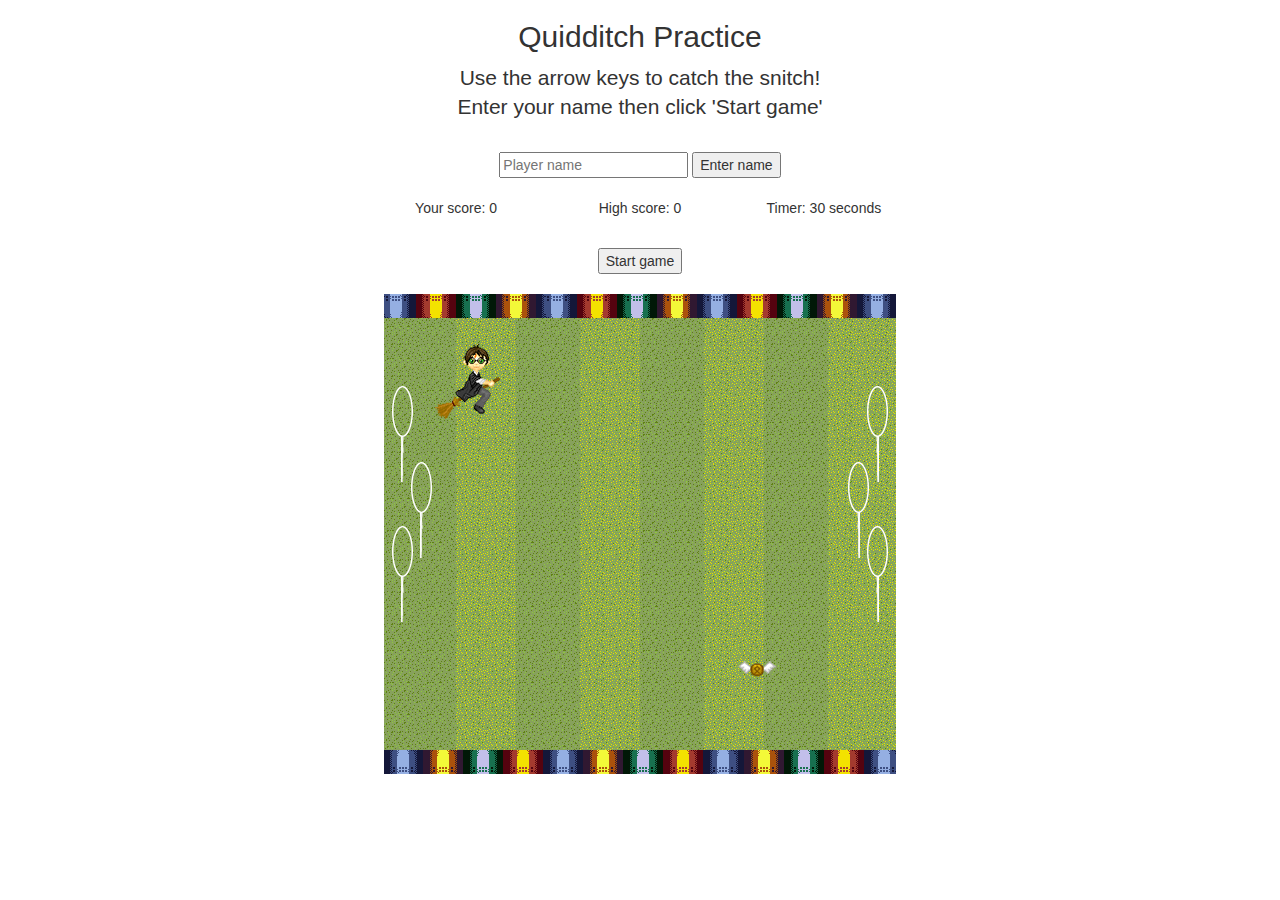
==== index.html @ c38550f1 "quidditch practice improvements - add high score, update bg, HP, and snitch visuals" ====
<!DOCTYPE html>
<html>
<head>
	<title>Quidditch Practice</title>
	<!-- Latest compiled and minified CSS -->
	<link rel="stylesheet" href="https://maxcdn.bootstrapcdn.com/bootstrap/3.3.7/css/bootstrap.min.css" integrity="sha384-BVYiiSIFeK1dGmJRAkycuHAHRg32OmUcww7on3RYdg4Va+PmSTsz/K68vbdEjh4u" crossorigin="anonymous">
	<style type="text/css" media="screen">
		.margin-left{
			margin-left: 20px;
		}
		.margin-bottom{
			margin-bottom:  20px;
		}
		.center{
			text-align: center;
		}
		.inline{
			display: inline-block;
			margin:  0 30px 30px 30px;
			width: 120px;
		}
	</style>
</head>
<body class="center">
	<div class="container">
		
		<div>
			<h2>Quidditch Practice</h2>
		</div>
		
		<div class="row lead">
			<p>Use the arrow keys to catch the snitch!<br/> Enter your name then click 'Start game'</p>
		</div>
		<div class="row margin-bottom">
		<input id="player-name" type="text" placeholder="Player name">
		<button onclick="newPlayer()">Enter name</button>
		</div>
		
		<div class="row">
			<div class="inline"><span id="nameBoard">Your score: </span><span id="score">0</span></div>
			<div class="inline" id="hiScore">High score: 0</div>
			<div class="inline" id="timer">Timer: 30 seconds</div>
		</div>
<!-- 		<div class="row">
			<div class="inline"></div>
			<div class="inline" id="hiScoreName">High score holder: </div>
			<div class="inline" id="timer"></div>
		</div> -->
		
		<div class="row margin-bottom">
			<button onclick="startGame()">Start game</button>
		</div>
		
			<script type="text/javascript">

			// var playerArray = [];

			function Player(name){
				this.name = name;
				this.highscore = 0;
			}

			// Player.prototype.highscre = 0

			function newPlayer(){
				var playerNameDiv = document.getElementById('player-name');
				var playerName = playerNameDiv.value;
				playerArray.push(new Player(playerName));
				console.log(playerArray)

				// document.getElementById('nameBoard').innerHTML = playerName + "'s score: "
				// playerArray.push(playerName);
				// console.log(playerArray)
			}

			function startGame(){
				gameOn = true;
				// user started the game. save the time and time plus 30 seconds
				gameStart = Date.now();
				gameEnd = Date.now() + 30000;
				// stert timerInterval
				timerInterval = Math.floor(setInterval(updateTimer, 1000));
				userScore = 0;
				// here add document to update your score to reflect 0
				document.getElementById('score').innerHTML = userScore
			}

			function updateTimer() {
				var newNow = Date.now();
				var timeDifference = (gameEnd - newNow) / 1000;
				if(timeDifference < 0){
					clearInterval(timerInterval);
					gameOn = false;
					timeDifference = 0;
					document.getElementById('timer').innerHTML = "Game over";
					// var c = document.getElementById("myCanvas");
					// var ctx = c.getContext("2d");
					// ctx.font = "30px Arial";
					// ctx.fillText("Game Over",10,50);
				}else{
				document.getElementById('timer').innerHTML = "Timer: " + Math.floor(timeDifference) + " seconds";
				}
			}





			var gameStart = 0;
			var gameEnd = 0;
			var timerInterval;
			var playerArray = [];
			// add start button - when clicked on the game starts and player can move
			// when clicked on, get Date.new() and save it to current Date
			// when clicked on get date.now() + 30 * 3000 milliseconds
			// create a setinterval to run every X and inside, recalculate the timer
			// When the difference is < 0, stop the game, clear the timer, check high score
			// 1. add pause button
			// 2. add a countdown timer
			// 2a. once timer runs out, game is over
			// 3. keep score, by player
			// 3a make a player constructor - name (ask), high score
			// 3b make an unput for player name
			// 3c
				// create the canvas tag with js. the canvas just holds the game
				var canvas = document.createElement('canvas');
				// create a context gor JS to play with (methods, properties, etc)
				var context = canvas.getContext('2d')

				canvas.width = 512; //size of the background
				canvas.height = 480;
				// add the canvas tag to the dom
				document.body.appendChild(canvas);

				var backgroundImage = new Image();//anytime you see something with 'new' (it's a constructr) then it's special and either you or js made it
				backgroundImage.src = "background.png";

				var speedModifier = .7;
				var monsterSpeed = 2.33;

				// GAME ON OFF
				var gameOn = false;

				// make a variable var for our hero. he is an image
				var hero = new Image();
				hero.src = "hp2.png";
				var heroLocation = {
					x: 50,
					y: 50
				}

				// make a var for our bad guy
				var monster = new Image();
				monster.src = "snitch3.png";
				var monsterLocation = {
					x: 350,
					y: 350,
					newX: 350,
					newY: 350
				}
				var userScore = 0;
				var highScore = 0;
				var highScoreName = 0;
				

				
				// an array to hold all the keys that are currently pressed down
				var keysDown = [];

				addEventListener('keyup', function(event){
					delete keysDown[event.keyCode];
				});

				// We need a way to tell if the user has pushed the arrow key
				//anonymous function has no name, and is only called if its parents calls it (which here is the keydown event) -- and with it comes an event parameter
				addEventListener('keydown', function(event){
					// if keyDown[39] is true then the user pushed right
					// if keyDown[40] is true then the user pushed down
					// if keyDown[37] is true then the user pushed left
					// if keyDown[38] is true then the user pushed up

					keysDown[event.keyCode] = true;
					// console.log(keysDown);
					// we know a key was pressed or we wouldnt be in here
					// what key did they press?
					// console.log(event.key);
					// if(event.key === 'ArrowDown'){
					// 	console.log('user pressed down arrow')
					// 	heroLocation.y += 10
					// }
					// if(event.key === 'ArrowUp'){
					// 	console.log('user pressed up arrow')
					// 	heroLocation.y -= 10
					// }
					// if(event.key === 'ArrowLeft'){
					// 	console.log('user pressed left arrow')
					// 	heroLocation.x -= 10
					// }
					// if(event.key === 'ArrowRight'){
					// 	console.log('user pressed right arrow')
					// 	heroLocation.x += 10
					// }
				})

			// this is where we will update the hero based on whats true in keys down
				function update(){
					// user pressed right at some point because it's in the array
					// add if so that it only runs if the location has not reached the end
					//stay inside right
					if(39 in keysDown){
						if(heroLocation.x <= 425){
							heroLocation.x += (10 * speedModifier);
						}
					}
					// stay inside left
					if(37 in keysDown){
						if(heroLocation.x >= 0){
							heroLocation.x -= (10 * speedModifier);
						}
					}
					// stay inside the top
					if(38 in keysDown){
						if(heroLocation.y >= 5){
							heroLocation.y -= (10 * speedModifier);
						}
					}
					//stay inside the bottom
					if(40 in keysDown){
						if(heroLocation.y <= 400){
							heroLocation.y += (10 * speedModifier);
						}
					}

					// move monster if you touch him
					if(
						(heroLocation.x <= monsterLocation.x + 32)
						&& (heroLocation.y <= monsterLocation.y + 32)
						&& (monsterLocation.x <= heroLocation.x + 32)
						&& (monsterLocation.y <= heroLocation.y + 32)
						){
							userScore++;
						document.getElementById('score').innerHTML = userScore
						if(userScore > highScore){
							highScore = userScore;
							document.getElementById('hiScore').innerHTML = "High score: " + highScore
						}
						var currentPlayerIndex = playerArray.length-1;
						if(userScore > playerArray[currentPlayerIndex].highscore){
							playerArray[currentPlayerIndex].highscore = userScore
						}


						// randomize the location of the monster upon contact
							var random = Math.random() * 450;
							var random2 = Math.random() * 400;
							monsterLocation.x = random;
							monsterLocation.y = random2;
						}
				}
				
				// have monster move randomly on the page
				function monsterMove(){
					if(gameOn){

					if(
						(monsterLocation.x <= monsterLocation.newX + 32)
						&& (monsterLocation.y <= monsterLocation.newY + 32)
						&& (monsterLocation.newX <= monsterLocation.x + 32)
						&& (monsterLocation.newY <= monsterLocation.y + 32)
						){
						monsterLocation.newX = Math.ceil(Math.random() * 400)
						monsterLocation.newY = Math.ceil(Math.random() * 400)
					}else{
						if(monsterLocation.newX > monsterLocation.x){
							monsterLocation.x += (1 * monsterSpeed)
						}
						if(monsterLocation.newX < monsterLocation.x){
							monsterLocation.x -= (1 * monsterSpeed)
						}
						if(monsterLocation.newY > monsterLocation.y){
							monsterLocation.y += (1 * monsterSpeed)
						}
						if(monsterLocation.newY < monsterLocation.y){
							monsterLocation.y -= (1 * monsterSpeed)
						}
					}
				}
				}

			// KEEP THIS AT THE BOTTOM
				function draw(){
					if(gameOn){
						update();
					}
					monsterMove();
					// put out bgimage on the context at x=o and y = 0
					context.drawImage(backgroundImage,0,0);
					context.drawImage(hero, heroLocation.x, heroLocation.y);
					context.drawImage(monster, monsterLocation.x, monsterLocation.y);
					requestAnimationFrame(draw);
				}

			// timer steps
			// 1. Need 2 times: now, and now + 30 seconds
			// 2. 
			// var now = Math.floor((Date.now()) / 1000);
			// console.log(now);
			// var timerStart = now + 00:00:30;
			// console.log(timerStart);

			draw();

			</script>
	</div>

</body>
</html>
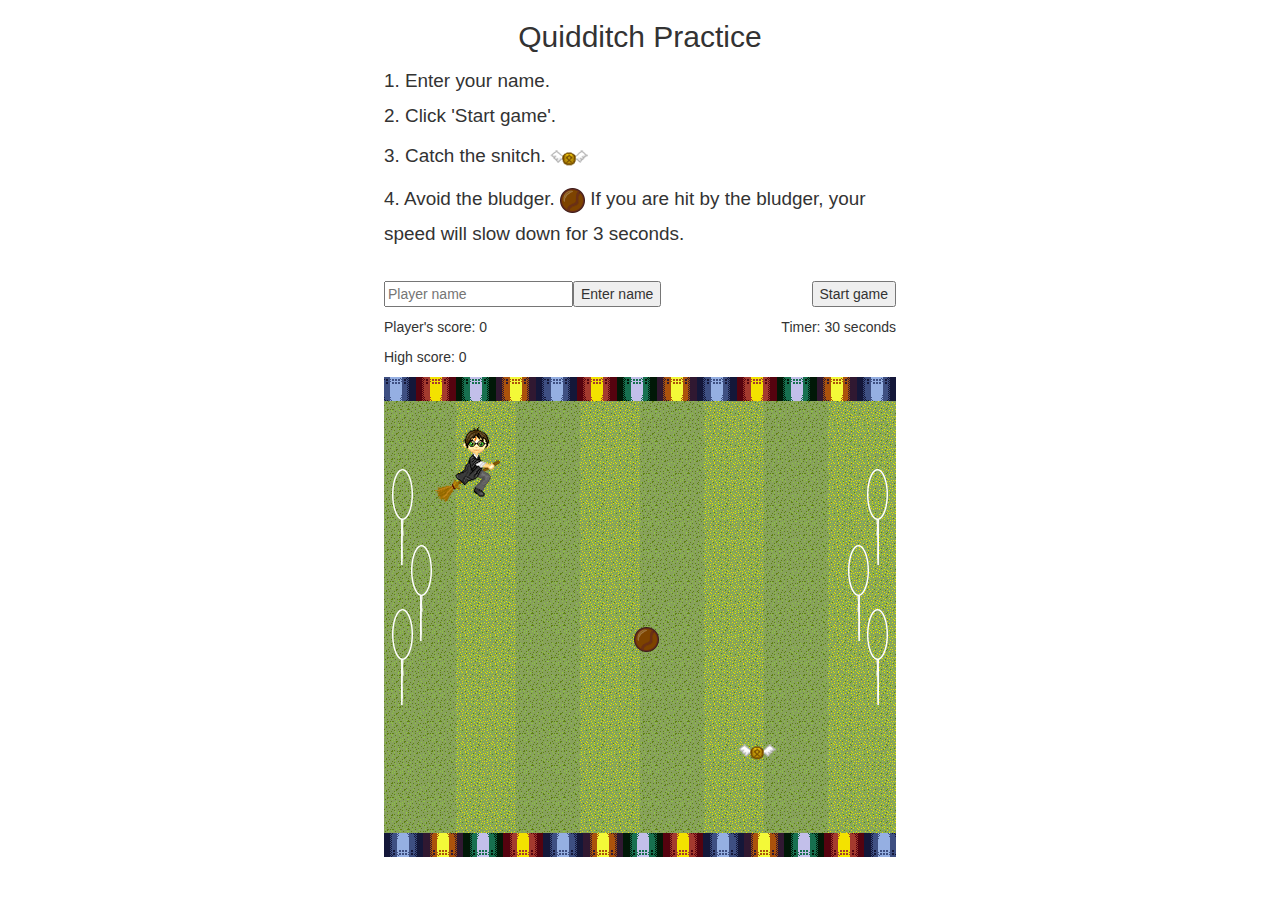
==== commit 5bff9276: "bludger visual update, formatting update, pull in high score name" ====
--- a/index.html
+++ b/index.html
@@ -9,7 +9,7 @@
 			margin-left: 20px;
 		}
 		.margin-bottom{
-			margin-bottom:  20px;
+			margin-bottom:  10px;
 		}
 		.center{
 			text-align: center;
@@ -19,41 +19,53 @@
 			margin:  0 30px 30px 30px;
 			width: 120px;
 		}
+		.max-width{
+			width: 512px;
+		}
+		.text-left{
+			line-height: 35px;
+			font-size: 0.9em;
+		}
 	</style>
 </head>
 <body class="center">
-	<div class="container">
+	<div class="container max-width">
 		
 		<div>
 			<h2>Quidditch Practice</h2>
 		</div>
 		
 		<div class="row lead">
-			<p>Use the arrow keys to catch the snitch!<br/> Enter your name then click 'Start game'</p>
+			<p class="text-left">1. Enter your name.<br/>
+			2. Click 'Start game'.<br/>
+			3. Catch the snitch.<img src="snitch3.png"><br/>
+			4. Avoid the bludger. <img src="bludger3.png"> If you are hit by the bludger, your speed will slow down for 3 seconds.</p>
 		</div>
-		<div class="row margin-bottom">
-		<input id="player-name" type="text" placeholder="Player name">
-		<button onclick="newPlayer()">Enter name</button>
+			<div class="row margin-bottom">
+			<input class="pull-left" id="player-name" type="text" placeholder="Player name">
+			<button class="pull-left" onclick="newPlayer()">Enter name</button>
+			<button class="pull-right" onclick="startGame()">Start game</button>
 		</div>
 		
-		<div class="row">
-			<div class="inline"><span id="nameBoard">Your score: </span><span id="score">0</span></div>
-			<div class="inline" id="hiScore">High score: 0</div>
-			<div class="inline" id="timer">Timer: 30 seconds</div>
+		<div class="row margin-bottom">
+			<div class="pull-left"><span id="nameBoard">Your score: </span><span id="score">0</span></div>
+			<div class="pull-right" id="timer">Timer: 30 seconds</div>
+
+		</div>		
+		<div class="row margin-bottom">
+			<div class="pull-left" id="hiScore">High score: 0<span id="hiScoreName"></span></div>
 		</div>
-<!-- 		<div class="row">
-			<div class="inline"></div>
-			<div class="inline" id="hiScoreName">High score holder: </div>
-			<div class="inline" id="timer"></div>
-		</div> -->
-		
-		<div class="row margin-bottom">
-			<button onclick="startGame()">Start game</button>
-		</div>
-		
+	</div>
 			<script type="text/javascript">
 
 			// var playerArray = [];
+			var gameStart = 0;
+			var gameEnd = 0;
+			var timerInterval;
+			var playerArray = [];
+			var playerName = "Player"
+			playerArray.push(new Player(playerName));
+				document.getElementById('nameBoard').innerHTML = playerName + "'s score: "
 
 			function Player(name){
 				this.name = name;
@@ -64,11 +76,11 @@
 
 			function newPlayer(){
 				var playerNameDiv = document.getElementById('player-name');
-				var playerName = playerNameDiv.value;
+				playerName = playerNameDiv.value;
 				playerArray.push(new Player(playerName));
 				console.log(playerArray)
 
-				// document.getElementById('nameBoard').innerHTML = playerName + "'s score: "
+				document.getElementById('nameBoard').innerHTML = playerName + "'s score: "
 				// playerArray.push(playerName);
 				// console.log(playerArray)
 			}
@@ -92,8 +104,8 @@
 					clearInterval(timerInterval);
 					gameOn = false;
 					timeDifference = 0;
-					document.getElementById('timer').innerHTML = "Game over";
-					// var c = document.getElementById("myCanvas");
+					document.getElementById('timer').innerHTML = "Time's up";
+					// var c = document.getElementById("canvas");
 					// var ctx = c.getContext("2d");
 					// ctx.font = "30px Arial";
 					// ctx.fillText("Game Over",10,50);
@@ -103,13 +115,6 @@
 			}
 
 
-
-
-
-			var gameStart = 0;
-			var gameEnd = 0;
-			var timerInterval;
-			var playerArray = [];
 			// add start button - when clicked on the game starts and player can move
 			// when clicked on, get Date.new() and save it to current Date
 			// when clicked on get date.now() + 30 * 3000 milliseconds
@@ -137,6 +142,7 @@
 
 				var speedModifier = .7;
 				var monsterSpeed = 2.33;
+				var bludgerSpeed = 2.33;
 
 				// GAME ON OFF
 				var gameOn = false;
@@ -158,6 +164,17 @@
 					newX: 350,
 					newY: 350
 				}
+
+				// make a var for bludger
+				var bludger = new Image();
+				bludger.src = "bludger3.png";
+				var bludgerLocation = {
+					x: 250,
+					y: 250,
+					newX: 250,
+					newY: 250
+				}
+
 				var userScore = 0;
 				var highScore = 0;
 				var highScoreName = 0;
@@ -242,7 +259,7 @@
 						document.getElementById('score').innerHTML = userScore
 						if(userScore > highScore){
 							highScore = userScore;
-							document.getElementById('hiScore').innerHTML = "High score: " + highScore
+							document.getElementById('hiScore').innerHTML = "High score: " + highScore + " (set by " + playerName + ") "
 						}
 						var currentPlayerIndex = playerArray.length-1;
 						if(userScore > playerArray[currentPlayerIndex].highscore){
@@ -256,35 +273,89 @@
 							monsterLocation.x = random;
 							monsterLocation.y = random2;
 						}
-				}
+
+
+					// move bludger if you touch him
+					if(
+						(heroLocation.x <= bludgerLocation.x + 45)
+						&& (heroLocation.y <= bludgerLocation.y + 45)
+						&& (bludgerLocation.x <= heroLocation.x + 45)
+						&& (bludgerLocation.y <= heroLocation.y + 45)
+						){
+							// userScore++;
+							// if you hit the bludger, slow down speed for 3 seconds, then return to normal speed
+							// var random3 = Math.random() * 450;
+							// var random4 = Math.random() * 400;
+							// bludgerLocation.x = random3;
+							// bludgerLocation.y = random4;
+							speedModifier = .1;
+							setTimeout(function(){ speedModifier = .7; }, 3000);
+						}
+
+				}
+
+
+						// randomize the location of the bludger upon contact
+							
+						
+				
 				
 				// have monster move randomly on the page
 				function monsterMove(){
 					if(gameOn){
 
-					if(
-						(monsterLocation.x <= monsterLocation.newX + 32)
-						&& (monsterLocation.y <= monsterLocation.newY + 32)
-						&& (monsterLocation.newX <= monsterLocation.x + 32)
-						&& (monsterLocation.newY <= monsterLocation.y + 32)
-						){
-						monsterLocation.newX = Math.ceil(Math.random() * 400)
-						monsterLocation.newY = Math.ceil(Math.random() * 400)
-					}else{
-						if(monsterLocation.newX > monsterLocation.x){
-							monsterLocation.x += (1 * monsterSpeed)
-						}
-						if(monsterLocation.newX < monsterLocation.x){
-							monsterLocation.x -= (1 * monsterSpeed)
-						}
-						if(monsterLocation.newY > monsterLocation.y){
-							monsterLocation.y += (1 * monsterSpeed)
-						}
-						if(monsterLocation.newY < monsterLocation.y){
-							monsterLocation.y -= (1 * monsterSpeed)
-						}
-					}
-				}
+						if(
+							(monsterLocation.x <= monsterLocation.newX + 32)
+							&& (monsterLocation.y <= monsterLocation.newY + 32)
+							&& (monsterLocation.newX <= monsterLocation.x + 32)
+							&& (monsterLocation.newY <= monsterLocation.y + 32)
+							){
+							monsterLocation.newX = Math.ceil(Math.random() * 400)
+							monsterLocation.newY = Math.ceil(Math.random() * 400)
+						}else{
+							if(monsterLocation.newX > monsterLocation.x){
+								monsterLocation.x += (1 * monsterSpeed)
+							}
+							if(monsterLocation.newX < monsterLocation.x){
+								monsterLocation.x -= (1 * monsterSpeed)
+							}
+							if(monsterLocation.newY > monsterLocation.y){
+								monsterLocation.y += (1 * monsterSpeed)
+							}
+							if(monsterLocation.newY < monsterLocation.y){
+								monsterLocation.y -= (1 * monsterSpeed)
+							}
+						}
+					}
+				}
+
+				// have bludger move randomly on the page
+				function bludgerMove(){
+					if(gameOn){
+
+						if(
+							(bludgerLocation.x <= bludgerLocation.newX + 32)
+							&& (bludgerLocation.y <= bludgerLocation.newY + 32)
+							&& (bludgerLocation.newX <= bludgerLocation.x + 32)
+							&& (bludgerLocation.newY <= bludgerLocation.y + 32)
+							){
+							bludgerLocation.newX = Math.ceil(Math.random() * 400)
+							bludgerLocation.newY = Math.ceil(Math.random() * 400)
+						}else{
+							if(bludgerLocation.newX > bludgerLocation.x){
+								bludgerLocation.x += (1 * bludgerSpeed)
+							}
+							if(bludgerLocation.newX < bludgerLocation.x){
+								bludgerLocation.x -= (1 * bludgerSpeed)
+							}
+							if(bludgerLocation.newY > bludgerLocation.y){
+								bludgerLocation.y += (1 * bludgerSpeed)
+							}
+							if(bludgerLocation.newY < bludgerLocation.y){
+								bludgerLocation.y -= (1 * bludgerSpeed)
+							}
+						}
+					}
 				}
 
 			// KEEP THIS AT THE BOTTOM
@@ -293,10 +364,12 @@
 						update();
 					}
 					monsterMove();
+					bludgerMove();
 					// put out bgimage on the context at x=o and y = 0
 					context.drawImage(backgroundImage,0,0);
 					context.drawImage(hero, heroLocation.x, heroLocation.y);
 					context.drawImage(monster, monsterLocation.x, monsterLocation.y);
+					context.drawImage(bludger, bludgerLocation.x, bludgerLocation.y);
 					requestAnimationFrame(draw);
 				}
 
@@ -311,7 +384,6 @@
 			draw();
 
 			</script>
-	</div>
 
 </body>
 </html>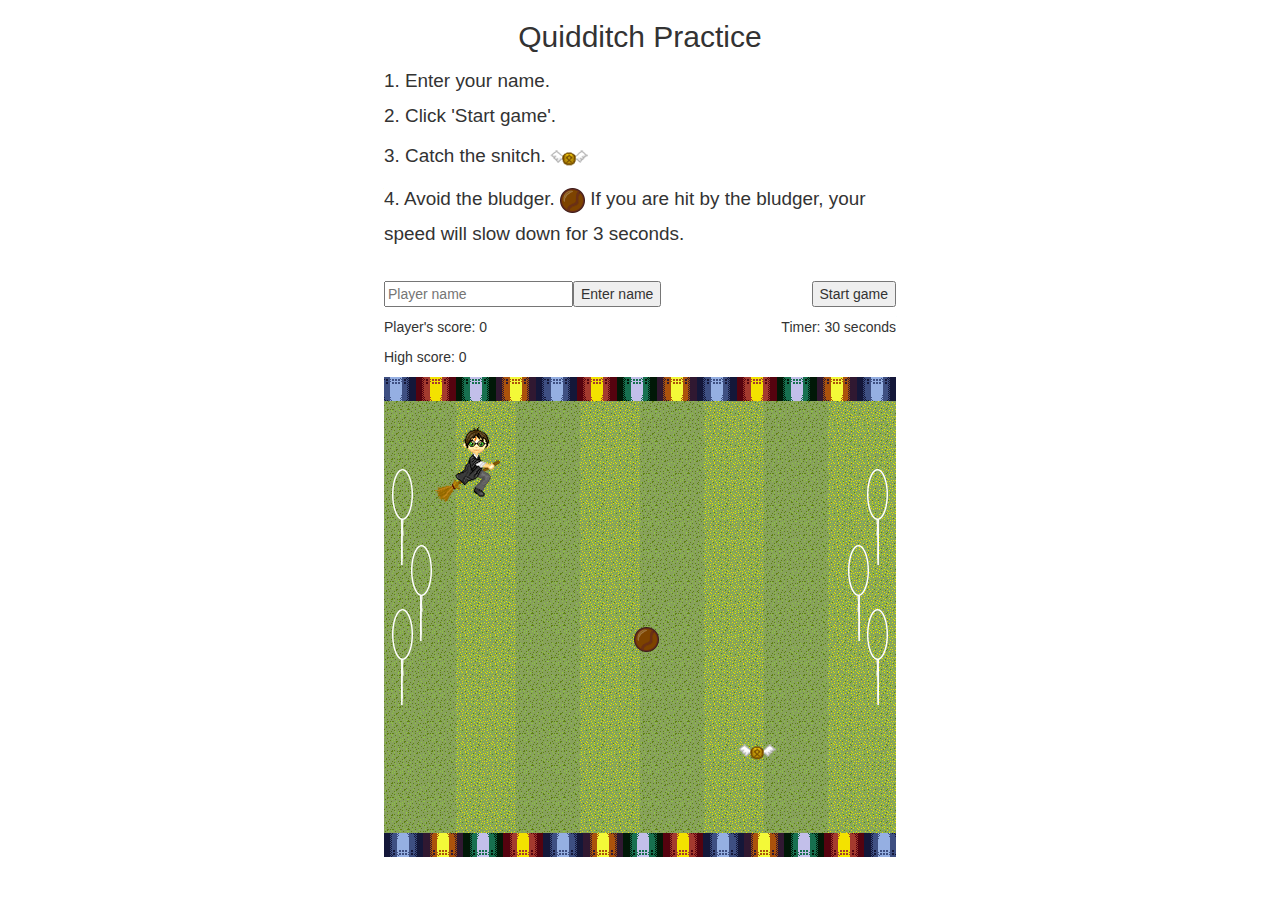
==== commit 808cb475: "consolidating code. put snitch and bludger collision in functions, separate js file" ====
--- a/index.html
+++ b/index.html
@@ -2,22 +2,10 @@
 <html>
 <head>
 	<title>Quidditch Practice</title>
-	<!-- Latest compiled and minified CSS -->
 	<link rel="stylesheet" href="https://maxcdn.bootstrapcdn.com/bootstrap/3.3.7/css/bootstrap.min.css" integrity="sha384-BVYiiSIFeK1dGmJRAkycuHAHRg32OmUcww7on3RYdg4Va+PmSTsz/K68vbdEjh4u" crossorigin="anonymous">
 	<style type="text/css" media="screen">
-		.margin-left{
-			margin-left: 20px;
-		}
 		.margin-bottom{
 			margin-bottom:  10px;
-		}
-		.center{
-			text-align: center;
-		}
-		.inline{
-			display: inline-block;
-			margin:  0 30px 30px 30px;
-			width: 120px;
 		}
 		.max-width{
 			width: 512px;
@@ -28,7 +16,7 @@
 		}
 	</style>
 </head>
-<body class="center">
+<body class="text-center">
 	<div class="container max-width">
 		
 		<div>
@@ -41,7 +29,8 @@
 			3. Catch the snitch.<img src="snitch3.png"><br/>
 			4. Avoid the bludger. <img src="bludger3.png"> If you are hit by the bludger, your speed will slow down for 3 seconds.</p>
 		</div>
-			<div class="row margin-bottom">
+		
+		<div class="row margin-bottom">
 			<input class="pull-left" id="player-name" type="text" placeholder="Player name">
 			<button class="pull-left" onclick="newPlayer()">Enter name</button>
 			<button class="pull-right" onclick="startGame()">Start game</button>
@@ -50,340 +39,14 @@
 		<div class="row margin-bottom">
 			<div class="pull-left"><span id="nameBoard">Your score: </span><span id="score">0</span></div>
 			<div class="pull-right" id="timer">Timer: 30 seconds</div>
-
 		</div>		
+		
 		<div class="row margin-bottom">
 			<div class="pull-left" id="hiScore">High score: 0<span id="hiScoreName"></span></div>
 		</div>
+	
 	</div>
-			<script type="text/javascript">
-
-			// var playerArray = [];
-			var gameStart = 0;
-			var gameEnd = 0;
-			var timerInterval;
-			var playerArray = [];
-			var playerName = "Player"
-			playerArray.push(new Player(playerName));
-				document.getElementById('nameBoard').innerHTML = playerName + "'s score: "
-
-			function Player(name){
-				this.name = name;
-				this.highscore = 0;
-			}
-
-			// Player.prototype.highscre = 0
-
-			function newPlayer(){
-				var playerNameDiv = document.getElementById('player-name');
-				playerName = playerNameDiv.value;
-				playerArray.push(new Player(playerName));
-				console.log(playerArray)
-
-				document.getElementById('nameBoard').innerHTML = playerName + "'s score: "
-				// playerArray.push(playerName);
-				// console.log(playerArray)
-			}
-
-			function startGame(){
-				gameOn = true;
-				// user started the game. save the time and time plus 30 seconds
-				gameStart = Date.now();
-				gameEnd = Date.now() + 30000;
-				// stert timerInterval
-				timerInterval = Math.floor(setInterval(updateTimer, 1000));
-				userScore = 0;
-				// here add document to update your score to reflect 0
-				document.getElementById('score').innerHTML = userScore
-			}
-
-			function updateTimer() {
-				var newNow = Date.now();
-				var timeDifference = (gameEnd - newNow) / 1000;
-				if(timeDifference < 0){
-					clearInterval(timerInterval);
-					gameOn = false;
-					timeDifference = 0;
-					document.getElementById('timer').innerHTML = "Time's up";
-					// var c = document.getElementById("canvas");
-					// var ctx = c.getContext("2d");
-					// ctx.font = "30px Arial";
-					// ctx.fillText("Game Over",10,50);
-				}else{
-				document.getElementById('timer').innerHTML = "Timer: " + Math.floor(timeDifference) + " seconds";
-				}
-			}
-
-
-			// add start button - when clicked on the game starts and player can move
-			// when clicked on, get Date.new() and save it to current Date
-			// when clicked on get date.now() + 30 * 3000 milliseconds
-			// create a setinterval to run every X and inside, recalculate the timer
-			// When the difference is < 0, stop the game, clear the timer, check high score
-			// 1. add pause button
-			// 2. add a countdown timer
-			// 2a. once timer runs out, game is over
-			// 3. keep score, by player
-			// 3a make a player constructor - name (ask), high score
-			// 3b make an unput for player name
-			// 3c
-				// create the canvas tag with js. the canvas just holds the game
-				var canvas = document.createElement('canvas');
-				// create a context gor JS to play with (methods, properties, etc)
-				var context = canvas.getContext('2d')
-
-				canvas.width = 512; //size of the background
-				canvas.height = 480;
-				// add the canvas tag to the dom
-				document.body.appendChild(canvas);
-
-				var backgroundImage = new Image();//anytime you see something with 'new' (it's a constructr) then it's special and either you or js made it
-				backgroundImage.src = "background.png";
-
-				var speedModifier = .7;
-				var monsterSpeed = 2.33;
-				var bludgerSpeed = 2.33;
-
-				// GAME ON OFF
-				var gameOn = false;
-
-				// make a variable var for our hero. he is an image
-				var hero = new Image();
-				hero.src = "hp2.png";
-				var heroLocation = {
-					x: 50,
-					y: 50
-				}
-
-				// make a var for our bad guy
-				var monster = new Image();
-				monster.src = "snitch3.png";
-				var monsterLocation = {
-					x: 350,
-					y: 350,
-					newX: 350,
-					newY: 350
-				}
-
-				// make a var for bludger
-				var bludger = new Image();
-				bludger.src = "bludger3.png";
-				var bludgerLocation = {
-					x: 250,
-					y: 250,
-					newX: 250,
-					newY: 250
-				}
-
-				var userScore = 0;
-				var highScore = 0;
-				var highScoreName = 0;
-				
-
-				
-				// an array to hold all the keys that are currently pressed down
-				var keysDown = [];
-
-				addEventListener('keyup', function(event){
-					delete keysDown[event.keyCode];
-				});
-
-				// We need a way to tell if the user has pushed the arrow key
-				//anonymous function has no name, and is only called if its parents calls it (which here is the keydown event) -- and with it comes an event parameter
-				addEventListener('keydown', function(event){
-					// if keyDown[39] is true then the user pushed right
-					// if keyDown[40] is true then the user pushed down
-					// if keyDown[37] is true then the user pushed left
-					// if keyDown[38] is true then the user pushed up
-
-					keysDown[event.keyCode] = true;
-					// console.log(keysDown);
-					// we know a key was pressed or we wouldnt be in here
-					// what key did they press?
-					// console.log(event.key);
-					// if(event.key === 'ArrowDown'){
-					// 	console.log('user pressed down arrow')
-					// 	heroLocation.y += 10
-					// }
-					// if(event.key === 'ArrowUp'){
-					// 	console.log('user pressed up arrow')
-					// 	heroLocation.y -= 10
-					// }
-					// if(event.key === 'ArrowLeft'){
-					// 	console.log('user pressed left arrow')
-					// 	heroLocation.x -= 10
-					// }
-					// if(event.key === 'ArrowRight'){
-					// 	console.log('user pressed right arrow')
-					// 	heroLocation.x += 10
-					// }
-				})
-
-			// this is where we will update the hero based on whats true in keys down
-				function update(){
-					// user pressed right at some point because it's in the array
-					// add if so that it only runs if the location has not reached the end
-					//stay inside right
-					if(39 in keysDown){
-						if(heroLocation.x <= 425){
-							heroLocation.x += (10 * speedModifier);
-						}
-					}
-					// stay inside left
-					if(37 in keysDown){
-						if(heroLocation.x >= 0){
-							heroLocation.x -= (10 * speedModifier);
-						}
-					}
-					// stay inside the top
-					if(38 in keysDown){
-						if(heroLocation.y >= 5){
-							heroLocation.y -= (10 * speedModifier);
-						}
-					}
-					//stay inside the bottom
-					if(40 in keysDown){
-						if(heroLocation.y <= 400){
-							heroLocation.y += (10 * speedModifier);
-						}
-					}
-
-					// move monster if you touch him
-					if(
-						(heroLocation.x <= monsterLocation.x + 32)
-						&& (heroLocation.y <= monsterLocation.y + 32)
-						&& (monsterLocation.x <= heroLocation.x + 32)
-						&& (monsterLocation.y <= heroLocation.y + 32)
-						){
-							userScore++;
-						document.getElementById('score').innerHTML = userScore
-						if(userScore > highScore){
-							highScore = userScore;
-							document.getElementById('hiScore').innerHTML = "High score: " + highScore + " (set by " + playerName + ") "
-						}
-						var currentPlayerIndex = playerArray.length-1;
-						if(userScore > playerArray[currentPlayerIndex].highscore){
-							playerArray[currentPlayerIndex].highscore = userScore
-						}
-
-
-						// randomize the location of the monster upon contact
-							var random = Math.random() * 450;
-							var random2 = Math.random() * 400;
-							monsterLocation.x = random;
-							monsterLocation.y = random2;
-						}
-
-
-					// move bludger if you touch him
-					if(
-						(heroLocation.x <= bludgerLocation.x + 45)
-						&& (heroLocation.y <= bludgerLocation.y + 45)
-						&& (bludgerLocation.x <= heroLocation.x + 45)
-						&& (bludgerLocation.y <= heroLocation.y + 45)
-						){
-							// userScore++;
-							// if you hit the bludger, slow down speed for 3 seconds, then return to normal speed
-							// var random3 = Math.random() * 450;
-							// var random4 = Math.random() * 400;
-							// bludgerLocation.x = random3;
-							// bludgerLocation.y = random4;
-							speedModifier = .1;
-							setTimeout(function(){ speedModifier = .7; }, 3000);
-						}
-
-				}
-
-
-						// randomize the location of the bludger upon contact
-							
-						
-				
-				
-				// have monster move randomly on the page
-				function monsterMove(){
-					if(gameOn){
-
-						if(
-							(monsterLocation.x <= monsterLocation.newX + 32)
-							&& (monsterLocation.y <= monsterLocation.newY + 32)
-							&& (monsterLocation.newX <= monsterLocation.x + 32)
-							&& (monsterLocation.newY <= monsterLocation.y + 32)
-							){
-							monsterLocation.newX = Math.ceil(Math.random() * 400)
-							monsterLocation.newY = Math.ceil(Math.random() * 400)
-						}else{
-							if(monsterLocation.newX > monsterLocation.x){
-								monsterLocation.x += (1 * monsterSpeed)
-							}
-							if(monsterLocation.newX < monsterLocation.x){
-								monsterLocation.x -= (1 * monsterSpeed)
-							}
-							if(monsterLocation.newY > monsterLocation.y){
-								monsterLocation.y += (1 * monsterSpeed)
-							}
-							if(monsterLocation.newY < monsterLocation.y){
-								monsterLocation.y -= (1 * monsterSpeed)
-							}
-						}
-					}
-				}
-
-				// have bludger move randomly on the page
-				function bludgerMove(){
-					if(gameOn){
-
-						if(
-							(bludgerLocation.x <= bludgerLocation.newX + 32)
-							&& (bludgerLocation.y <= bludgerLocation.newY + 32)
-							&& (bludgerLocation.newX <= bludgerLocation.x + 32)
-							&& (bludgerLocation.newY <= bludgerLocation.y + 32)
-							){
-							bludgerLocation.newX = Math.ceil(Math.random() * 400)
-							bludgerLocation.newY = Math.ceil(Math.random() * 400)
-						}else{
-							if(bludgerLocation.newX > bludgerLocation.x){
-								bludgerLocation.x += (1 * bludgerSpeed)
-							}
-							if(bludgerLocation.newX < bludgerLocation.x){
-								bludgerLocation.x -= (1 * bludgerSpeed)
-							}
-							if(bludgerLocation.newY > bludgerLocation.y){
-								bludgerLocation.y += (1 * bludgerSpeed)
-							}
-							if(bludgerLocation.newY < bludgerLocation.y){
-								bludgerLocation.y -= (1 * bludgerSpeed)
-							}
-						}
-					}
-				}
-
-			// KEEP THIS AT THE BOTTOM
-				function draw(){
-					if(gameOn){
-						update();
-					}
-					monsterMove();
-					bludgerMove();
-					// put out bgimage on the context at x=o and y = 0
-					context.drawImage(backgroundImage,0,0);
-					context.drawImage(hero, heroLocation.x, heroLocation.y);
-					context.drawImage(monster, monsterLocation.x, monsterLocation.y);
-					context.drawImage(bludger, bludgerLocation.x, bludgerLocation.y);
-					requestAnimationFrame(draw);
-				}
-
-			// timer steps
-			// 1. Need 2 times: now, and now + 30 seconds
-			// 2. 
-			// var now = Math.floor((Date.now()) / 1000);
-			// console.log(now);
-			// var timerStart = now + 00:00:30;
-			// console.log(timerStart);
-
-			draw();
-
-			</script>
+			<script type="text/javascript" src="scripts.js"></script>
 
 </body>
 </html>